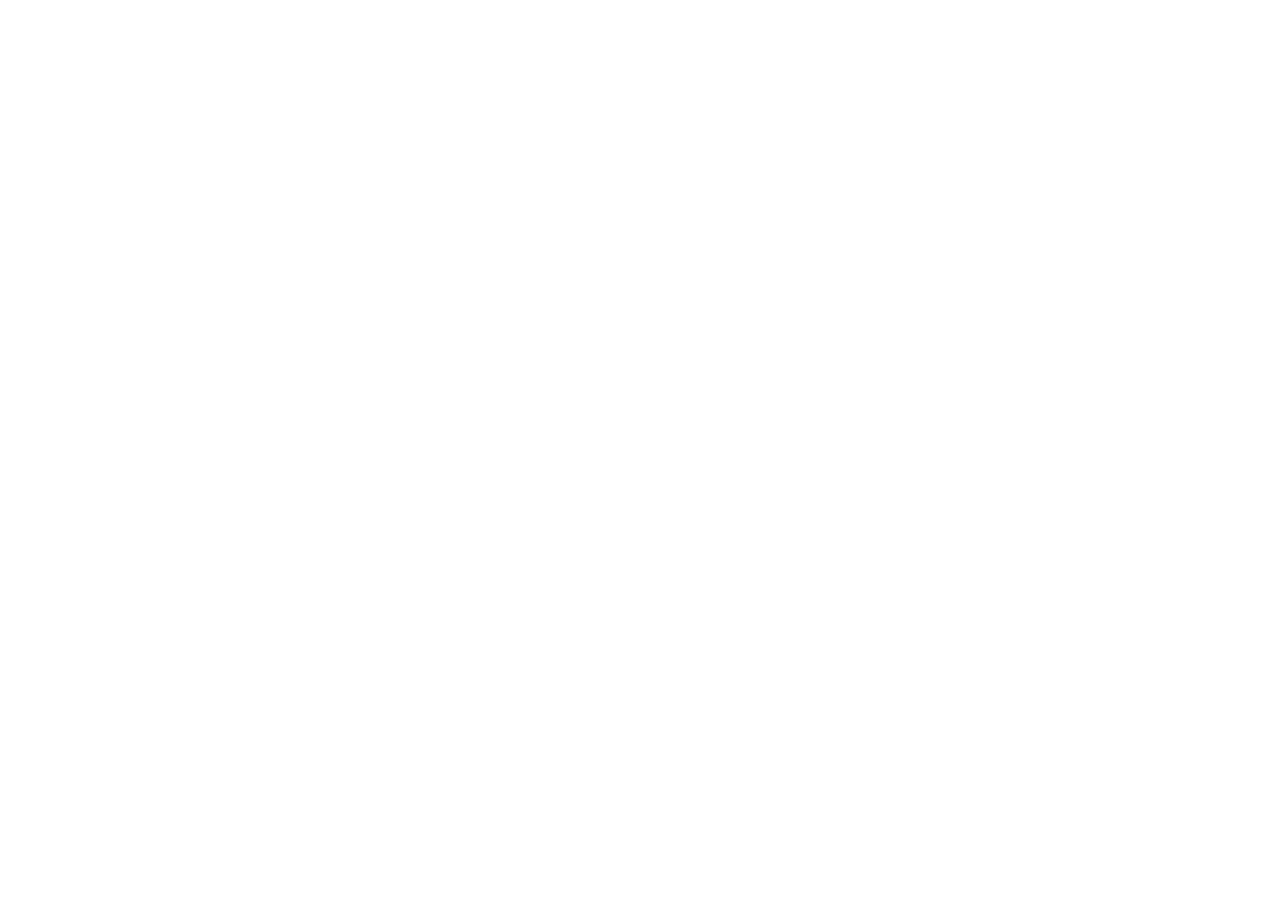
==== animate.html @ d99413f4 "complete basic functionality, move on to incorporate three.js to animate constructed table" ====
<!DOCTYPE html>
<html>
  <head>
    <meta charset="utf-8">
    <title>Table Visualizer</title>

    <style>
      body { margin: 0; }
      canvas { width: 100%; height: 100% }
    </style>
  </head>
  <body>
    <script src="js/three.js"></script>
    <script src="js/animate.js"></script>
  </body>
</html>
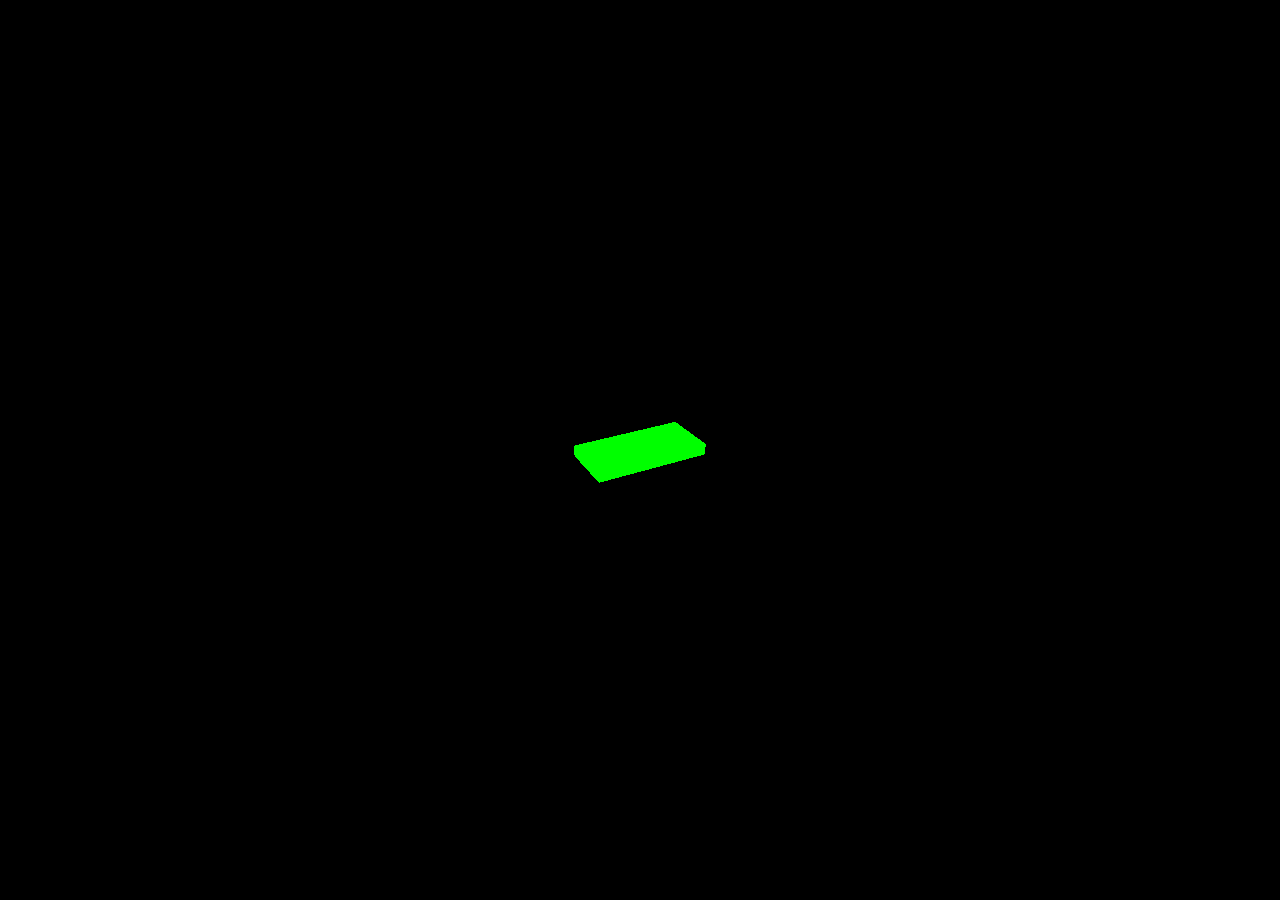
==== commit 3af36aac: "set up basic animation environment in separate files" ====
--- a/animate.html
+++ b/animate.html
@@ -12,5 +12,6 @@
   <body>
     <script src="js/three.js"></script>
     <script src="js/animate.js"></script>
+    <div id="canvas"></div>
   </body>
 </html>
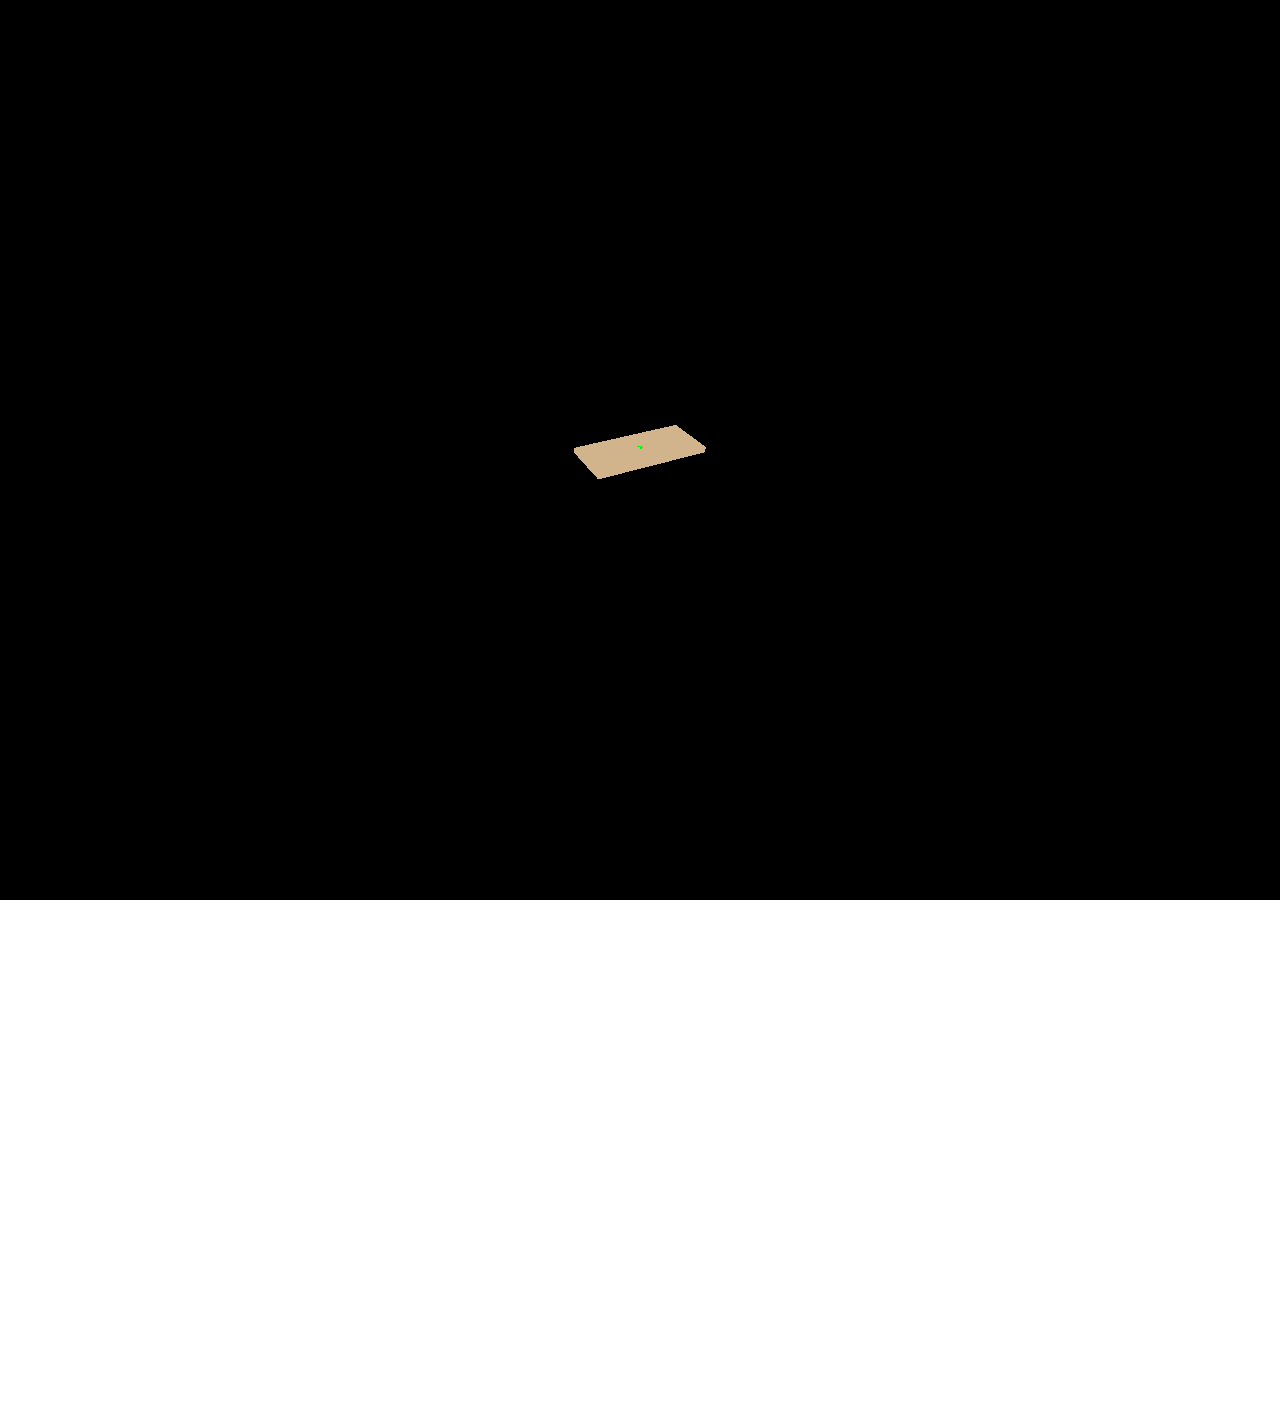
==== commit a16cdad5: "create basic table objects" ====
--- a/animate.html
+++ b/animate.html
@@ -1,7 +1,7 @@
 <!DOCTYPE html>
 <html>
   <head>
-    <meta charset="utf-8">
+    <link href="css/styles.css" rel="stylesheet" type="text/css">    <meta charset="utf-8">
     <title>Table Visualizer</title>
 
     <style>
--- a/css/styles.css
+++ b/css/styles.css
@@ -0,0 +1,5 @@
+#canvas {
+background-color: #FFF;
+width: 500px;
+height: 500px;
+}
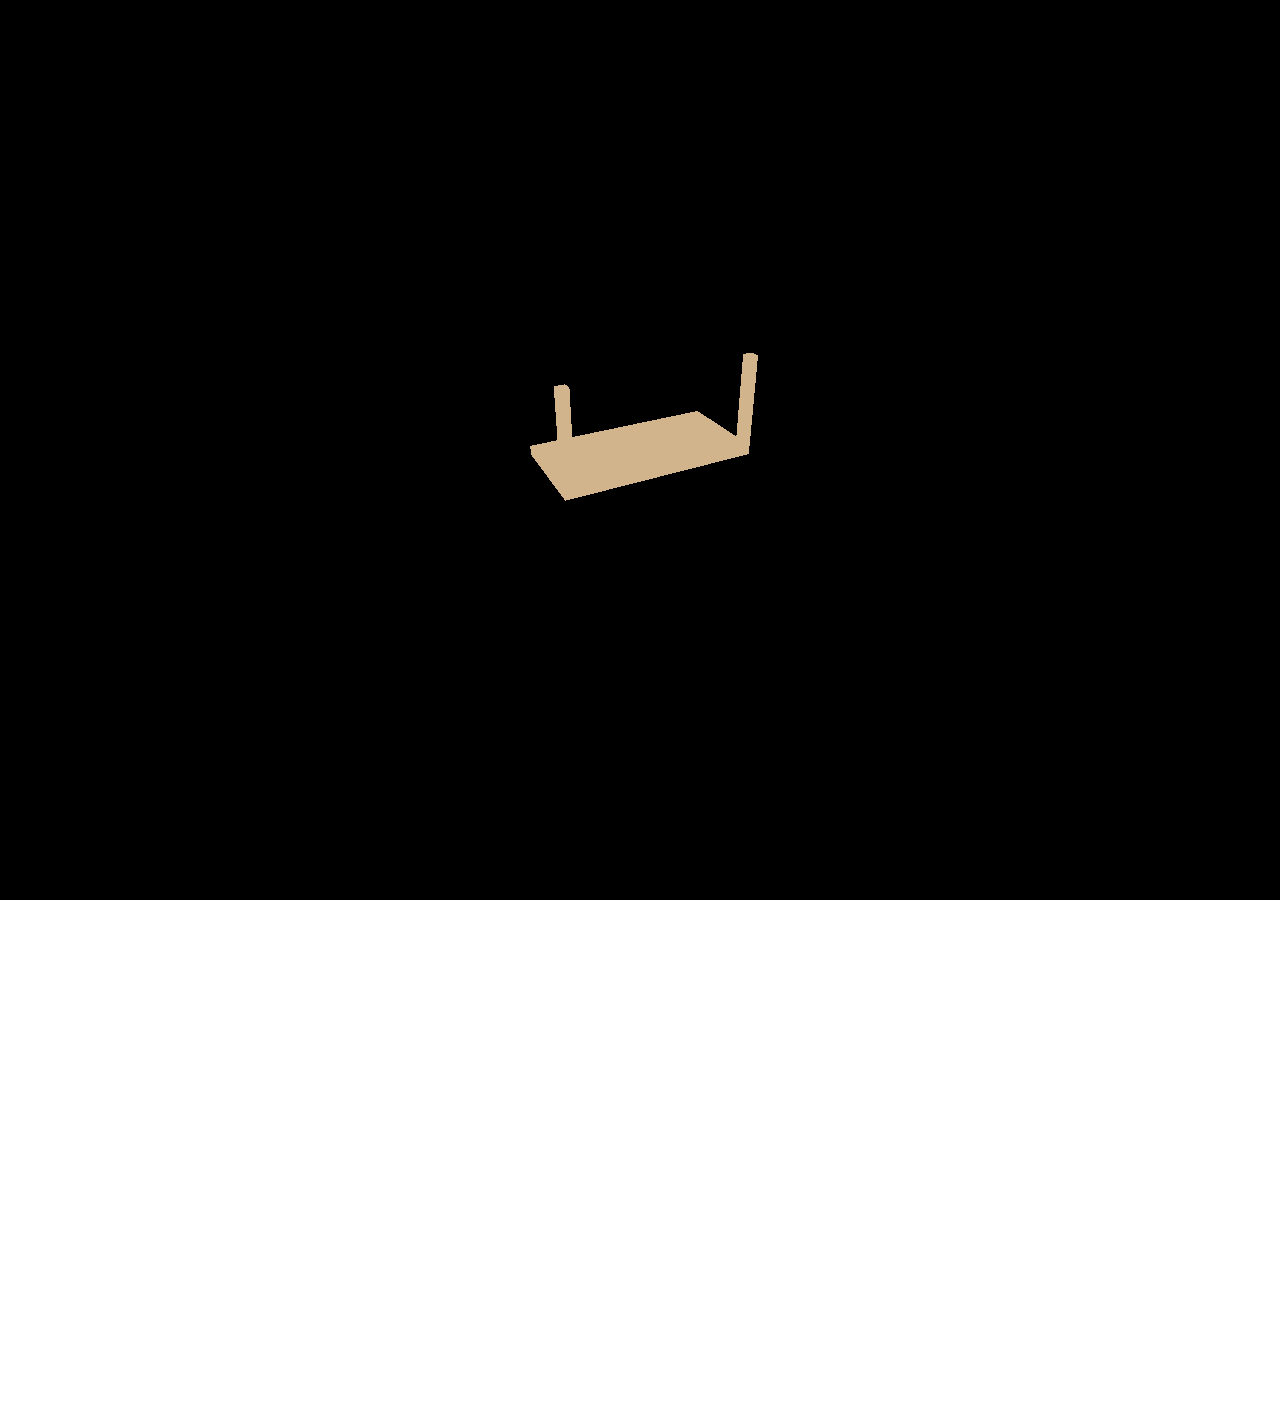
==== commit 0dc84d48: "add mouse orbit controls to animation" ====
--- a/animate.html
+++ b/animate.html
@@ -11,7 +11,9 @@
   </head>
   <body>
     <script src="js/three.js"></script>
+    <script src="js/OrbitControls.js"></script>
     <script src="js/animate.js"></script>
+
     <div id="canvas"></div>
   </body>
 </html>
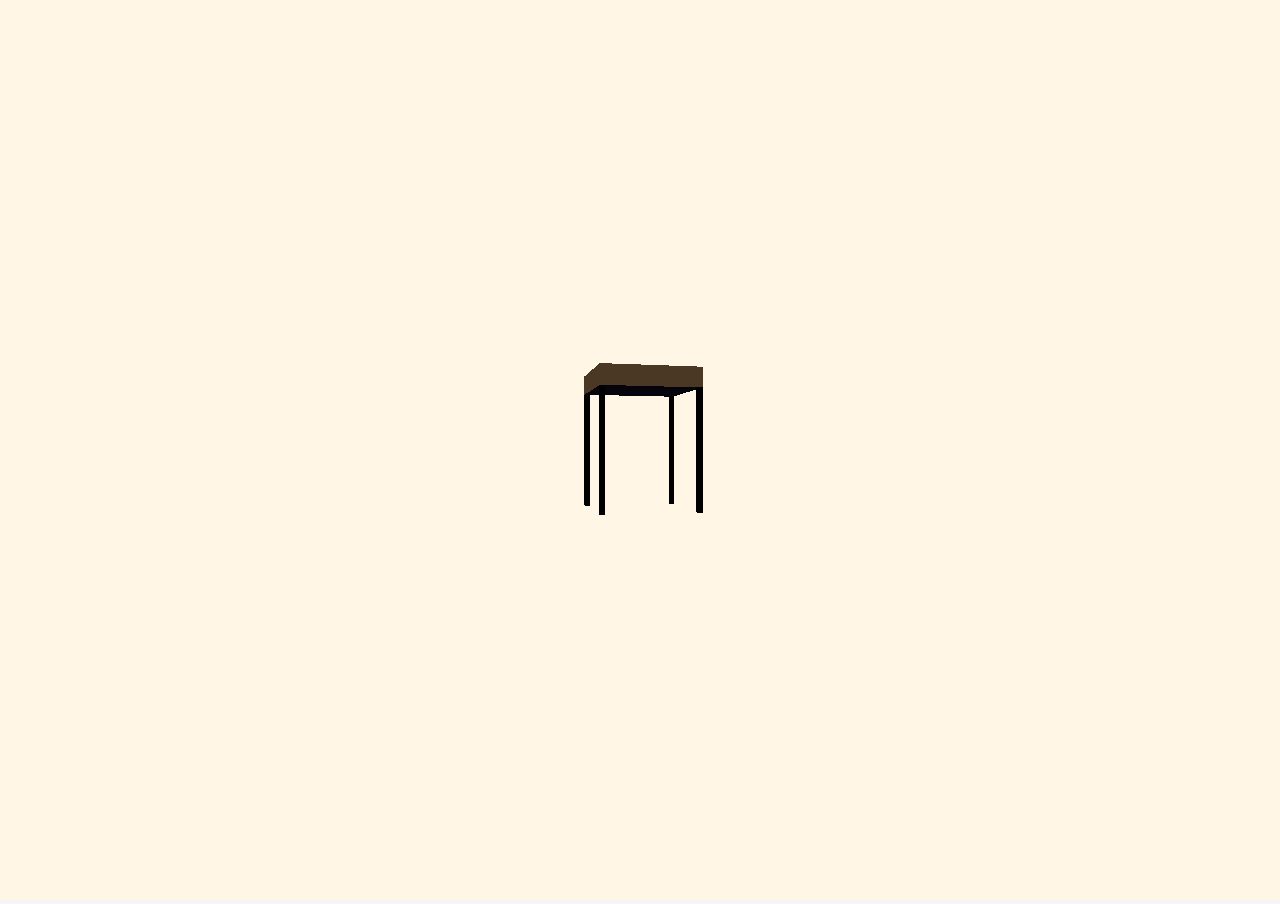
==== commit 6ea90bc3: "add arbitrary color animation function" ====
--- a/animate.html
+++ b/animate.html
@@ -10,6 +10,14 @@
     </style>
   </head>
   <body>
+
+    <script
+      src="http://code.jquery.com/jquery-3.3.1.min.js"
+      integrity="sha256-FgpCb/KJQlLNfOu91ta32o/NMZxltwRo8QtmkMRdAu8="
+      crossorigin="anonymous"></script>
+      <script src=""
+    <script src="https://code.createjs.com/tweenjs-0.6.2.min.js"></script>
+
     <script src="js/three.js"></script>
     <script src="js/OrbitControls.js"></script>
     <script src="js/animate.js"></script>
--- a/css/styles.css
+++ b/css/styles.css
@@ -1,5 +1,11 @@
-#canvas {
-background-color: #FFF;
-width: 500px;
-height: 500px;
+.container {
+  padding: 100px;
 }
+
+body {
+  background-color: whitesmoke;
+}
+
+.revealPaint {
+  display: none;
+}
